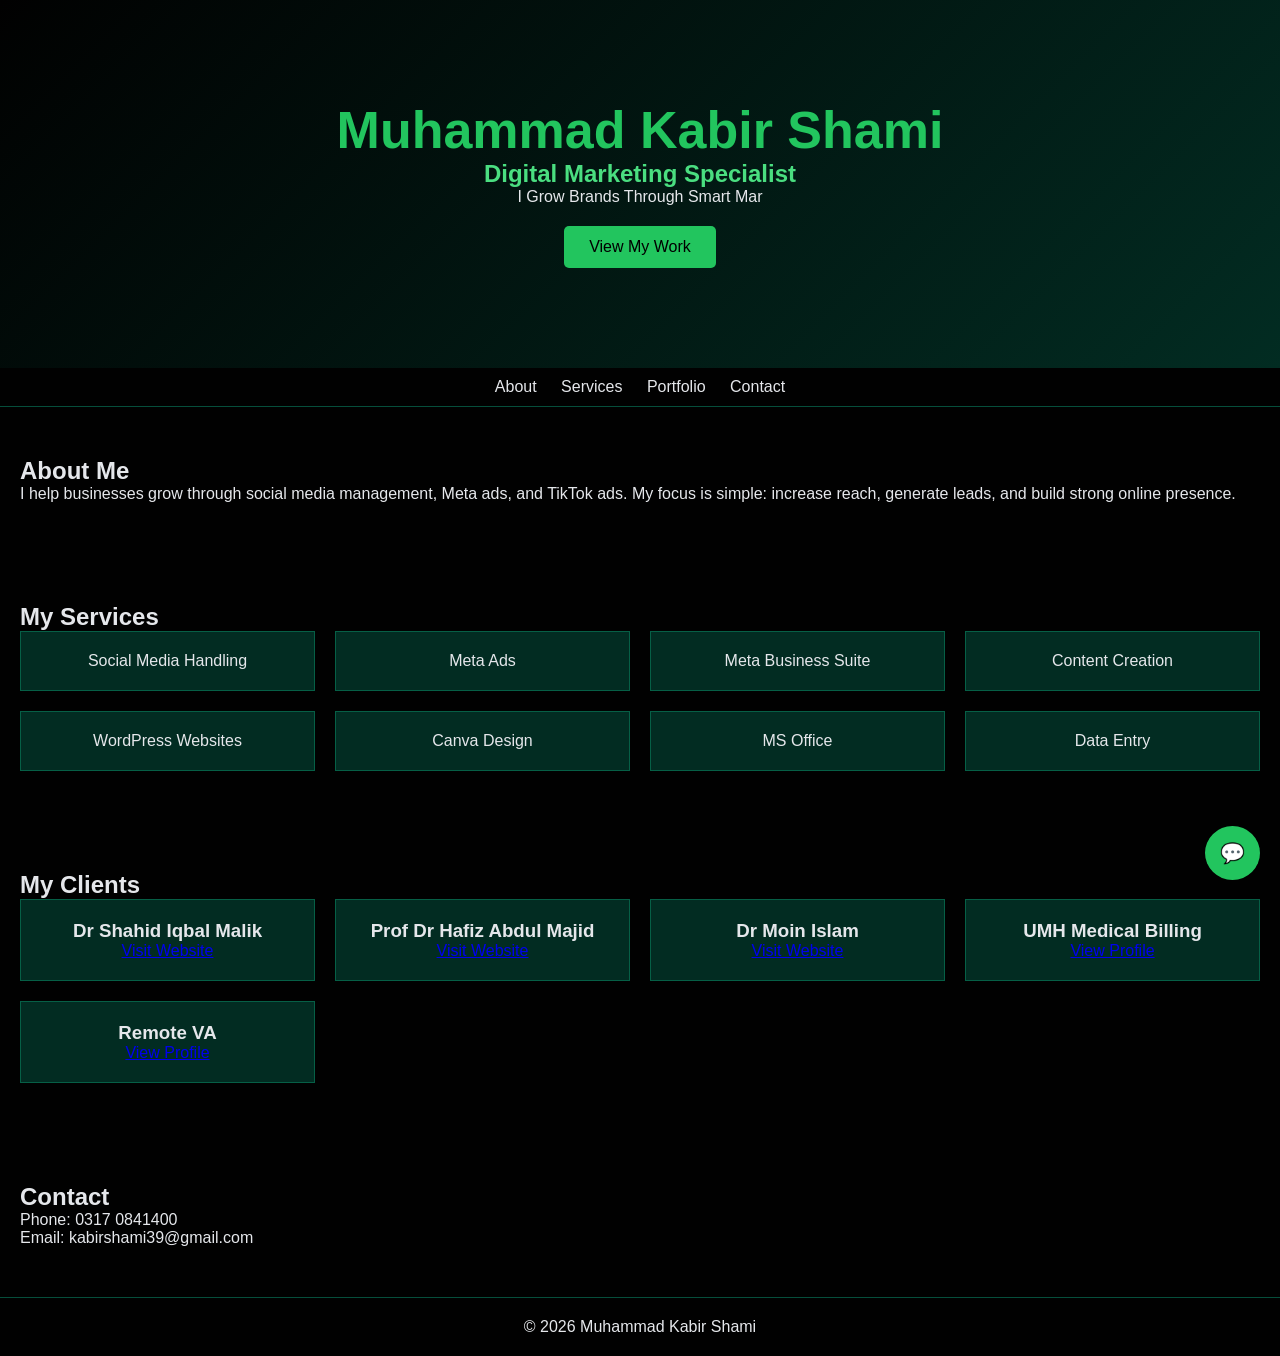
==== index.html @ 333498a7 "Update index.html" ====
<!DOCTYPE html>
<html lang="en">
<head>
  <meta charset="UTF-8">
  <meta name="viewport" content="width=device-width, initial-scale=1.0">
  <title>Muhammad Kabir Shami</title>
  <link rel="stylesheet" href="style.css">
</head>
<body>

<!-- LOADER -->
<div class="loader">Loading...</div>

<!-- HERO -->
<header class="hero">
  <h1>Muhammad Kabir Shami</h1>
  <h2>Digital Marketing Specialist</h2>
  <p class="typing"></p>
  <a href="#portfolio" class="btn">View My Work</a>
</header>

<!-- NAV -->
<nav>
  <a href="#about">About</a>
  <a href="#services">Services</a>
  <a href="#portfolio">Portfolio</a>
  <a href="#contact">Contact</a>
</nav>

<!-- ABOUT -->
<section id="about">
  <h2>About Me</h2>
  <p>
    I help businesses grow through social media management, Meta ads, and TikTok ads.
    My focus is simple: increase reach, generate leads, and build strong online presence.
  </p>
</section>

<!-- SERVICES -->
<section id="services">
  <h2>My Services</h2>
  <div class="grid">
    <div class="card">Social Media Handling</div>
    <div class="card">Meta Ads</div>
    <div class="card">Meta Business Suite</div>
    <div class="card">Content Creation</div>
    <div class="card">WordPress Websites</div>
    <div class="card">Canva Design</div>
    <div class="card">MS Office</div>
    <div class="card">Data Entry</div>
  </div>
</section>

<!-- PORTFOLIO -->
<section id="portfolio">
  <h2>My Clients</h2>
  <div class="grid">

    <div class="card">
      <h3>Dr Shahid Iqbal Malik</h3>
      <a href="https://dsimpeds.com/" target="_blank">Visit Website</a>
    </div>

    <div class="card">
      <h3>Prof Dr Hafiz Abdul Majid</h3>
      <a href="https://pdhabm.com/" target="_blank">Visit Website</a>
    </div>

    <div class="card">
      <h3>Dr Moin Islam</h3>
      <a href="https://dmislam.com/" target="_blank">Visit Website</a>
    </div>

    <div class="card">
      <h3>UMH Medical Billing</h3>
      <a href="https://www.linkedin.com/company/umhbilling/" target="_blank">View Profile</a>
    </div>

    <div class="card">
      <h3>Remote VA</h3>
      <a href="https://www.linkedin.com/company/remote-vi/" target="_blank">View Profile</a>
    </div>

  </div>
</section>

<!-- CONTACT -->
<section id="contact">
  <h2>Contact</h2>
  <p>Phone: 0317 0841400</p>
  <p>Email: kabirshami39@gmail.com</p>
</section>

<!-- WHATSAPP BUTTON -->
<a href="https://wa.me/923170841400" class="whatsapp" target="_blank">💬</a>

<footer>
  <p>© 2026 Muhammad Kabir Shami</p>
</footer>

<script src="script.js"></script>
</body>
</html>
---- style.css ----
/* RESET */
* {
  margin: 0;
  padding: 0;
  box-sizing: border-box;
}

body {
  font-family: Arial;
  background: #010101;
  color: #e5e7eb;
}

/* LOADER */
.loader {
  position: fixed;
  width: 100%;
  height: 100vh;
  background: #010101;
  color: #22c55e;
  display: flex;
  justify-content: center;
  align-items: center;
  z-index: 9999;
}

/* HERO */
.hero {
  background: linear-gradient(135deg, #010101, #022c22);
  text-align: center;
  padding: 100px 20px;
}

.hero h1 {
  font-size: 52px;
  color: #22c55e;
}

.hero h2 {
  color: #4ade80;
}

/* BUTTON */
.btn {
  margin-top: 20px;
  display: inline-block;
  padding: 12px 25px;
  background: #22c55e;
  color: black;
  text-decoration: none;
  border-radius: 5px;
}

.btn:hover {
  background: #16a34a;
}

/* NAV */
nav {
  background: #010101;
  padding: 10px;
  text-align: center;
  border-bottom: 1px solid #064e3b;
}

nav a {
  color: #e5e7eb;
  margin: 10px;
  text-decoration: none;
}

nav a.active {
  color: #22c55e;
}

/* SECTION */
section {
  padding: 50px 20px;
  opacity: 0;
  transform: translateY(30px);
  transition: 0.5s;
}

.show {
  opacity: 1;
  transform: translateY(0);
}

/* GRID */
.grid {
  display: grid;
  grid-template-columns: repeat(auto-fit, minmax(250px, 1fr));
  gap: 20px;
}

/* CARD */
.card {
  background: #022c22;
  padding: 20px;
  text-align: center;
  border: 1px solid #065f46;
}

.card:hover {
  box-shadow: 0 0 10px #22c55e;
  transform: translateY(-5px);
}

/* WHATSAPP */
.whatsapp {
  position: fixed;
  bottom: 20px;
  right: 20px;
  background: #22c55e;
  color: black;
  padding: 15px;
  border-radius: 50%;
  text-decoration: none;
  font-size: 20px;
}

/* FOOTER */
footer {
  text-align: center;
  padding: 20px;
  border-top: 1px solid #064e3b;
}
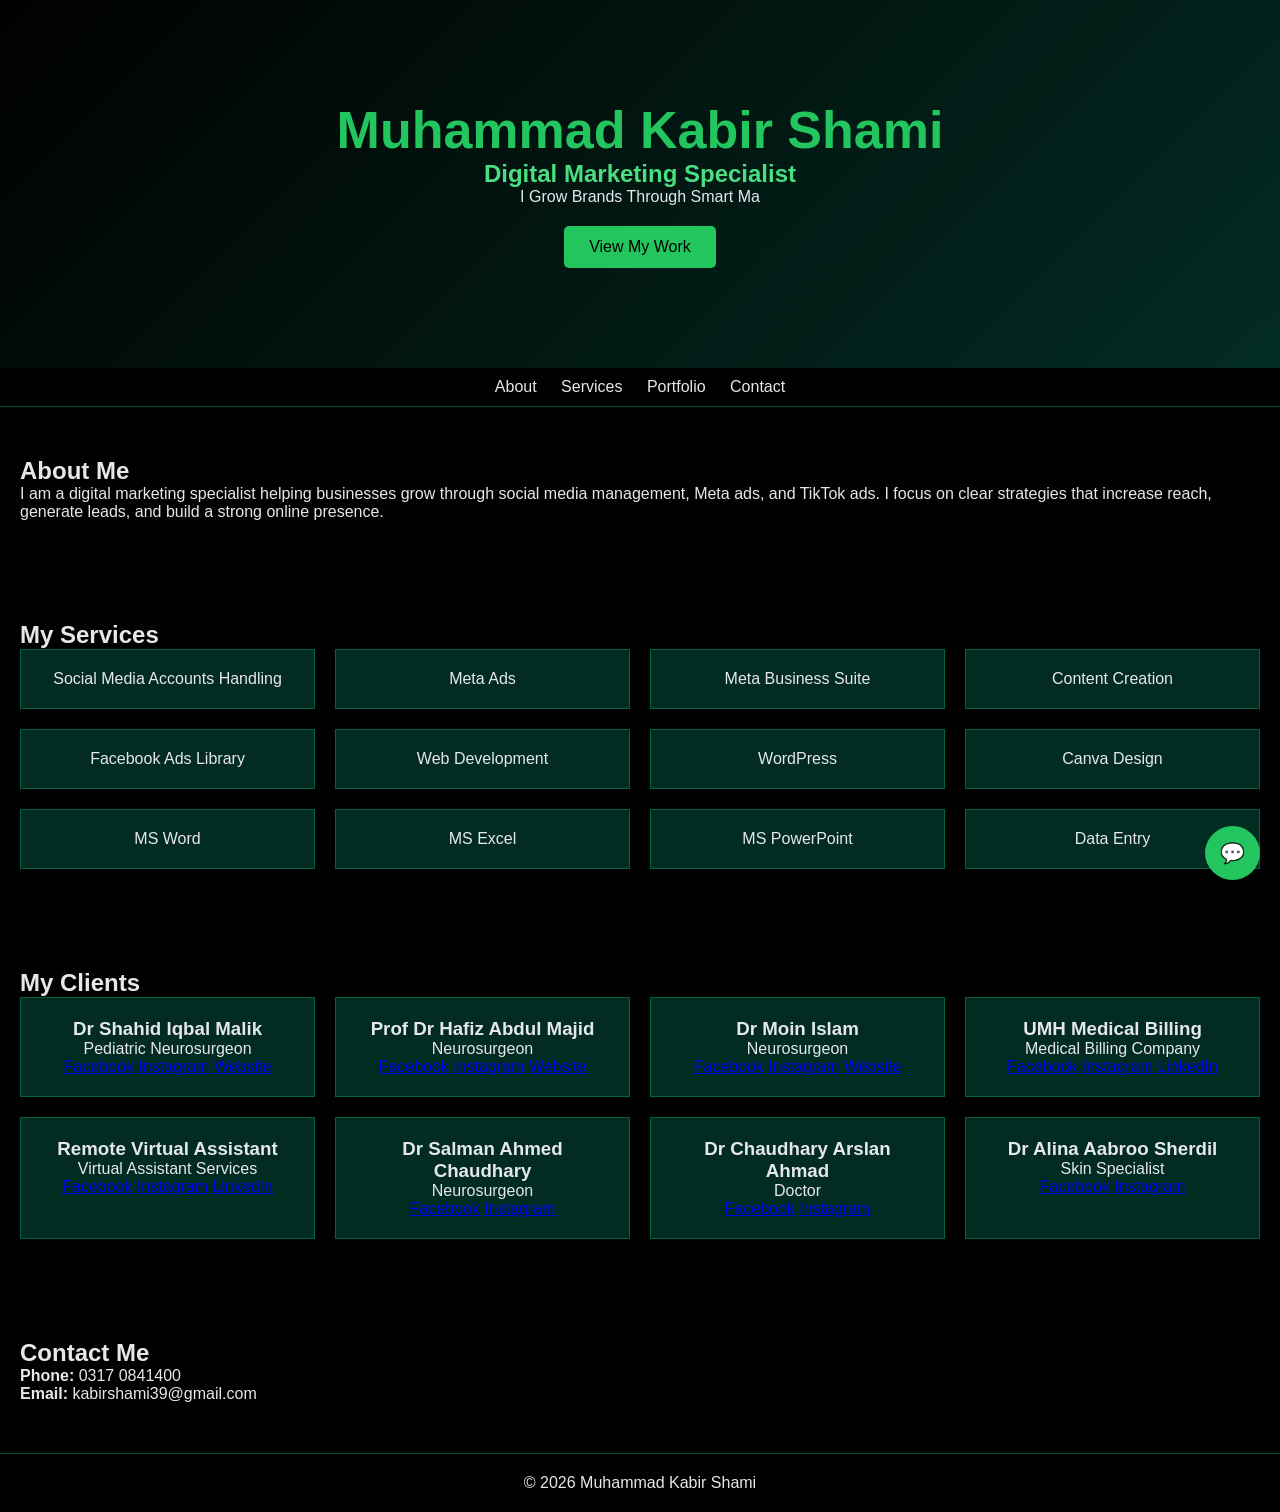
==== commit 6c7877fc: "Update index.html" ====
--- a/index.html
+++ b/index.html
@@ -3,7 +3,11 @@
 <head>
   <meta charset="UTF-8">
   <meta name="viewport" content="width=device-width, initial-scale=1.0">
-  <title>Muhammad Kabir Shami</title>
+
+  <!-- SEO -->
+  <title>Muhammad Kabir Shami | Digital Marketing Specialist</title>
+  <meta name="description" content="Digital Marketing Specialist providing Meta Ads, Social Media Management, WordPress Websites and Growth Strategies.">
+
   <link rel="stylesheet" href="style.css">
 </head>
 <body>
@@ -31,8 +35,9 @@
 <section id="about">
   <h2>About Me</h2>
   <p>
-    I help businesses grow through social media management, Meta ads, and TikTok ads.
-    My focus is simple: increase reach, generate leads, and build strong online presence.
+    I am a digital marketing specialist helping businesses grow through social media management,
+    Meta ads, and TikTok ads. I focus on clear strategies that increase reach, generate leads,
+    and build a strong online presence.
   </p>
 </section>
 
@@ -40,13 +45,17 @@
 <section id="services">
   <h2>My Services</h2>
   <div class="grid">
-    <div class="card">Social Media Handling</div>
+    <div class="card">Social Media Accounts Handling</div>
     <div class="card">Meta Ads</div>
     <div class="card">Meta Business Suite</div>
     <div class="card">Content Creation</div>
-    <div class="card">WordPress Websites</div>
+    <div class="card">Facebook Ads Library</div>
+    <div class="card">Web Development</div>
+    <div class="card">WordPress</div>
     <div class="card">Canva Design</div>
-    <div class="card">MS Office</div>
+    <div class="card">MS Word</div>
+    <div class="card">MS Excel</div>
+    <div class="card">MS PowerPoint</div>
     <div class="card">Data Entry</div>
   </div>
 </section>
@@ -54,31 +63,68 @@
 <!-- PORTFOLIO -->
 <section id="portfolio">
   <h2>My Clients</h2>
+
   <div class="grid">
 
     <div class="card">
       <h3>Dr Shahid Iqbal Malik</h3>
-      <a href="https://dsimpeds.com/" target="_blank">Visit Website</a>
+      <p>Pediatric Neurosurgeon</p>
+      <a href="https://www.facebook.com/drshahidiqbalmalik" target="_blank">Facebook</a>
+      <a href="https://www.instagram.com/drshahidiqbalmalik" target="_blank">Instagram</a>
+      <a href="https://dsimpeds.com/" target="_blank">Website</a>
     </div>
 
     <div class="card">
       <h3>Prof Dr Hafiz Abdul Majid</h3>
-      <a href="https://pdhabm.com/" target="_blank">Visit Website</a>
+      <p>Neurosurgeon</p>
+      <a href="https://www.facebook.com/profile.php?id=61565663777238" target="_blank">Facebook</a>
+      <a href="https://www.instagram.com/prof.doc.a.majid/" target="_blank">Instagram</a>
+      <a href="https://pdhabm.com/" target="_blank">Website</a>
     </div>
 
     <div class="card">
       <h3>Dr Moin Islam</h3>
-      <a href="https://dmislam.com/" target="_blank">Visit Website</a>
+      <p>Neurosurgeon</p>
+      <a href="https://www.facebook.com/Doc.Moin.Islam" target="_blank">Facebook</a>
+      <a href="https://www.instagram.com/doc.moin.islam/" target="_blank">Instagram</a>
+      <a href="https://dmislam.com/" target="_blank">Website</a>
     </div>
 
     <div class="card">
       <h3>UMH Medical Billing</h3>
-      <a href="https://www.linkedin.com/company/umhbilling/" target="_blank">View Profile</a>
+      <p>Medical Billing Company</p>
+      <a href="https://www.facebook.com/umhbilling" target="_blank">Facebook</a>
+      <a href="https://www.instagram.com/umhbilling/" target="_blank">Instagram</a>
+      <a href="https://www.linkedin.com/company/umhbilling/" target="_blank">LinkedIn</a>
     </div>
 
     <div class="card">
-      <h3>Remote VA</h3>
-      <a href="https://www.linkedin.com/company/remote-vi/" target="_blank">View Profile</a>
+      <h3>Remote Virtual Assistant</h3>
+      <p>Virtual Assistant Services</p>
+      <a href="https://www.facebook.com/remote.vii" target="_blank">Facebook</a>
+      <a href="https://www.instagram.com/remote.vii/" target="_blank">Instagram</a>
+      <a href="https://www.linkedin.com/company/remote-vi/" target="_blank">LinkedIn</a>
+    </div>
+
+    <div class="card">
+      <h3>Dr Salman Ahmed Chaudhary</h3>
+      <p>Neurosurgeon</p>
+      <a href="https://www.facebook.com/doc.salman.neuro" target="_blank">Facebook</a>
+      <a href="https://www.instagram.com/drchsalman/" target="_blank">Instagram</a>
+    </div>
+
+    <div class="card">
+      <h3>Dr Chaudhary Arslan Ahmad</h3>
+      <p>Doctor</p>
+      <a href="https://www.facebook.com/doc.ch.arslan" target="_blank">Facebook</a>
+      <a href="https://www.instagram.com/docch.arslan/" target="_blank">Instagram</a>
+    </div>
+
+    <div class="card">
+      <h3>Dr Alina Aabroo Sherdil</h3>
+      <p>Skin Specialist</p>
+      <a href="https://www.facebook.com/doc.alina.skin" target="_blank">Facebook</a>
+      <a href="https://www.instagram.com/dr_alina_skin/" target="_blank">Instagram</a>
     </div>
 
   </div>
@@ -86,18 +132,21 @@
 
 <!-- CONTACT -->
 <section id="contact">
-  <h2>Contact</h2>
-  <p>Phone: 0317 0841400</p>
-  <p>Email: kabirshami39@gmail.com</p>
+  <h2>Contact Me</h2>
+  <p><strong>Phone:</strong> 0317 0841400</p>
+  <p><strong>Email:</strong> kabirshami39@gmail.com</p>
 </section>
 
 <!-- WHATSAPP BUTTON -->
 <a href="https://wa.me/923170841400" class="whatsapp" target="_blank">💬</a>
 
+<!-- FOOTER -->
 <footer>
   <p>© 2026 Muhammad Kabir Shami</p>
 </footer>
 
+<!-- JS -->
 <script src="script.js"></script>
+
 </body>
 </html>
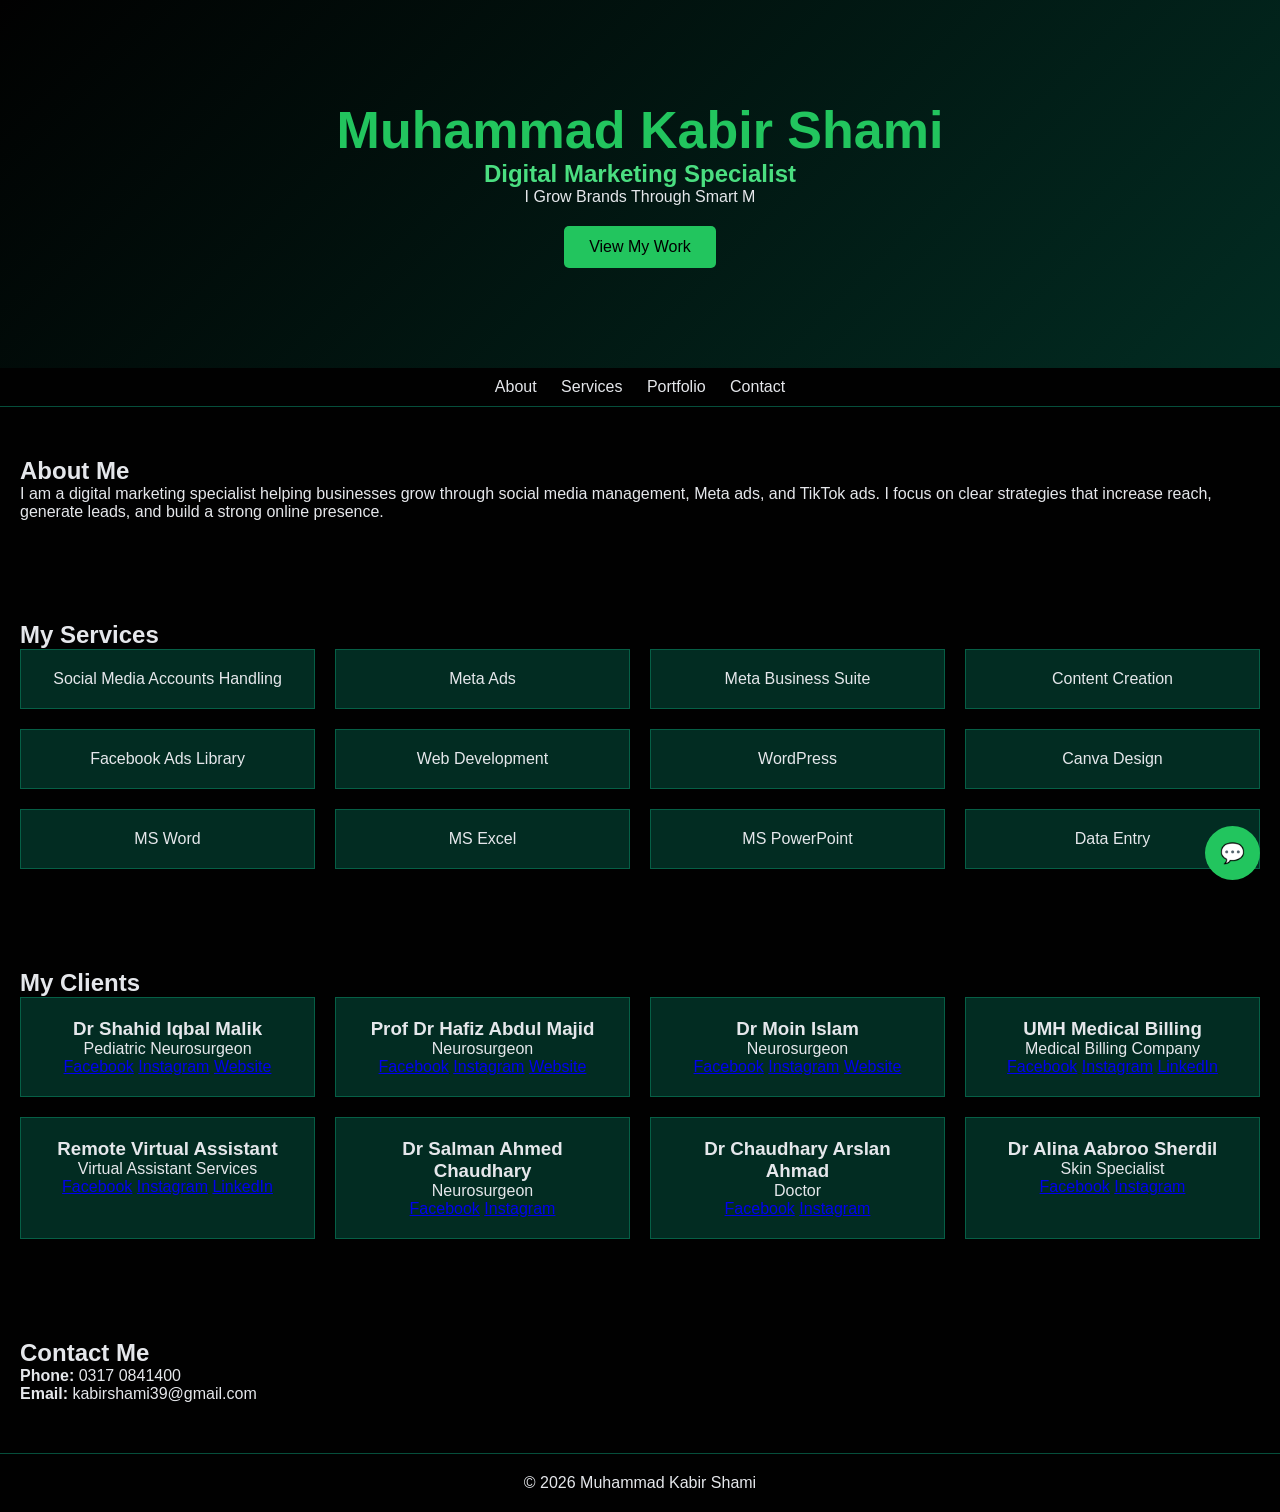
==== commit 393026c1: "Update index.html" ====
--- a/index.html
+++ b/index.html
@@ -1,8 +1,16 @@
+<meta name="google-site-verification" content="YOUR_CODE_HERE">
 <!DOCTYPE html>
 <html lang="en">
 <head>
+  <head>
+ <head>
   <meta charset="UTF-8">
   <meta name="viewport" content="width=device-width, initial-scale=1.0">
+
+  <meta name="google-site-verification" content="XXXXX" />
+
+  <title>Muhammad Kabir Shami</title>
+</head>
 
   <!-- SEO -->
   <title>Muhammad Kabir Shami | Digital Marketing Specialist</title>
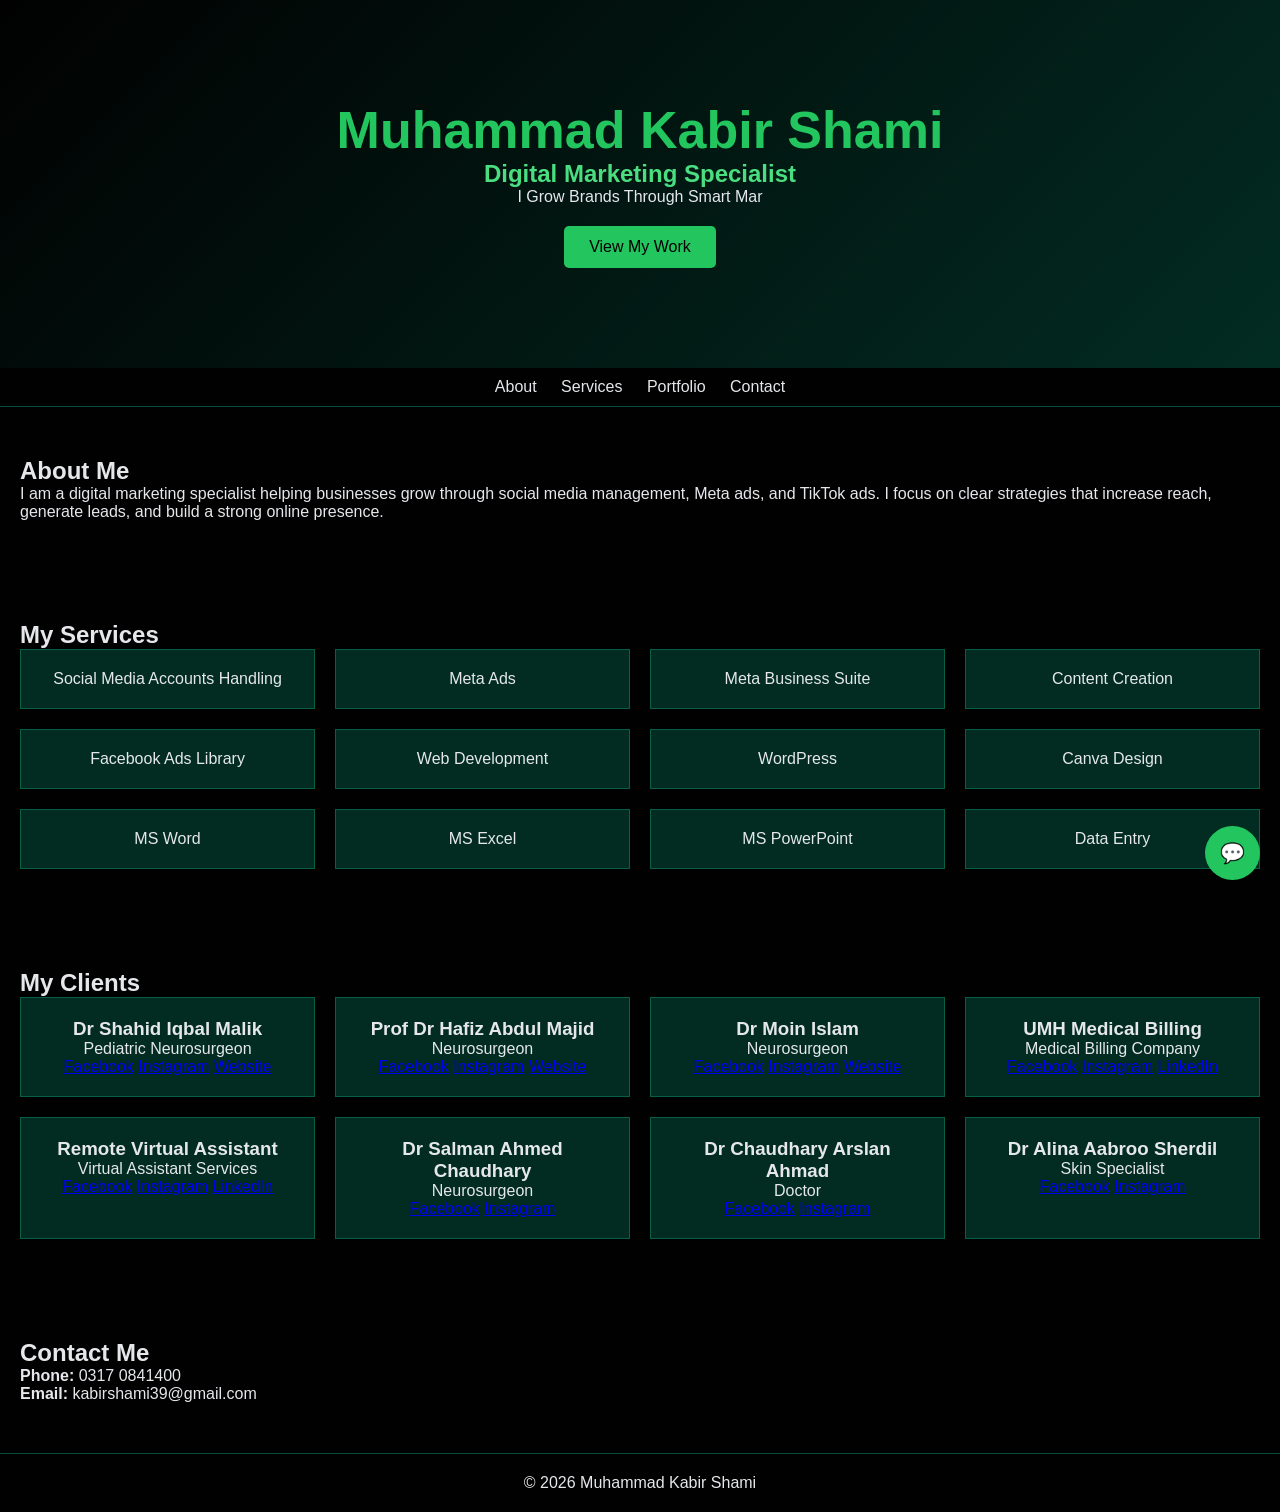
==== commit 6c77c172: "Update index.html" ====
--- a/index.html
+++ b/index.html
@@ -1,8 +1,6 @@
 <meta name="google-site-verification" content="YOUR_CODE_HERE">
 <!DOCTYPE html>
 <html lang="en">
-<head>
-  <head>
  <head>
   <meta charset="UTF-8">
   <meta name="viewport" content="width=device-width, initial-scale=1.0">
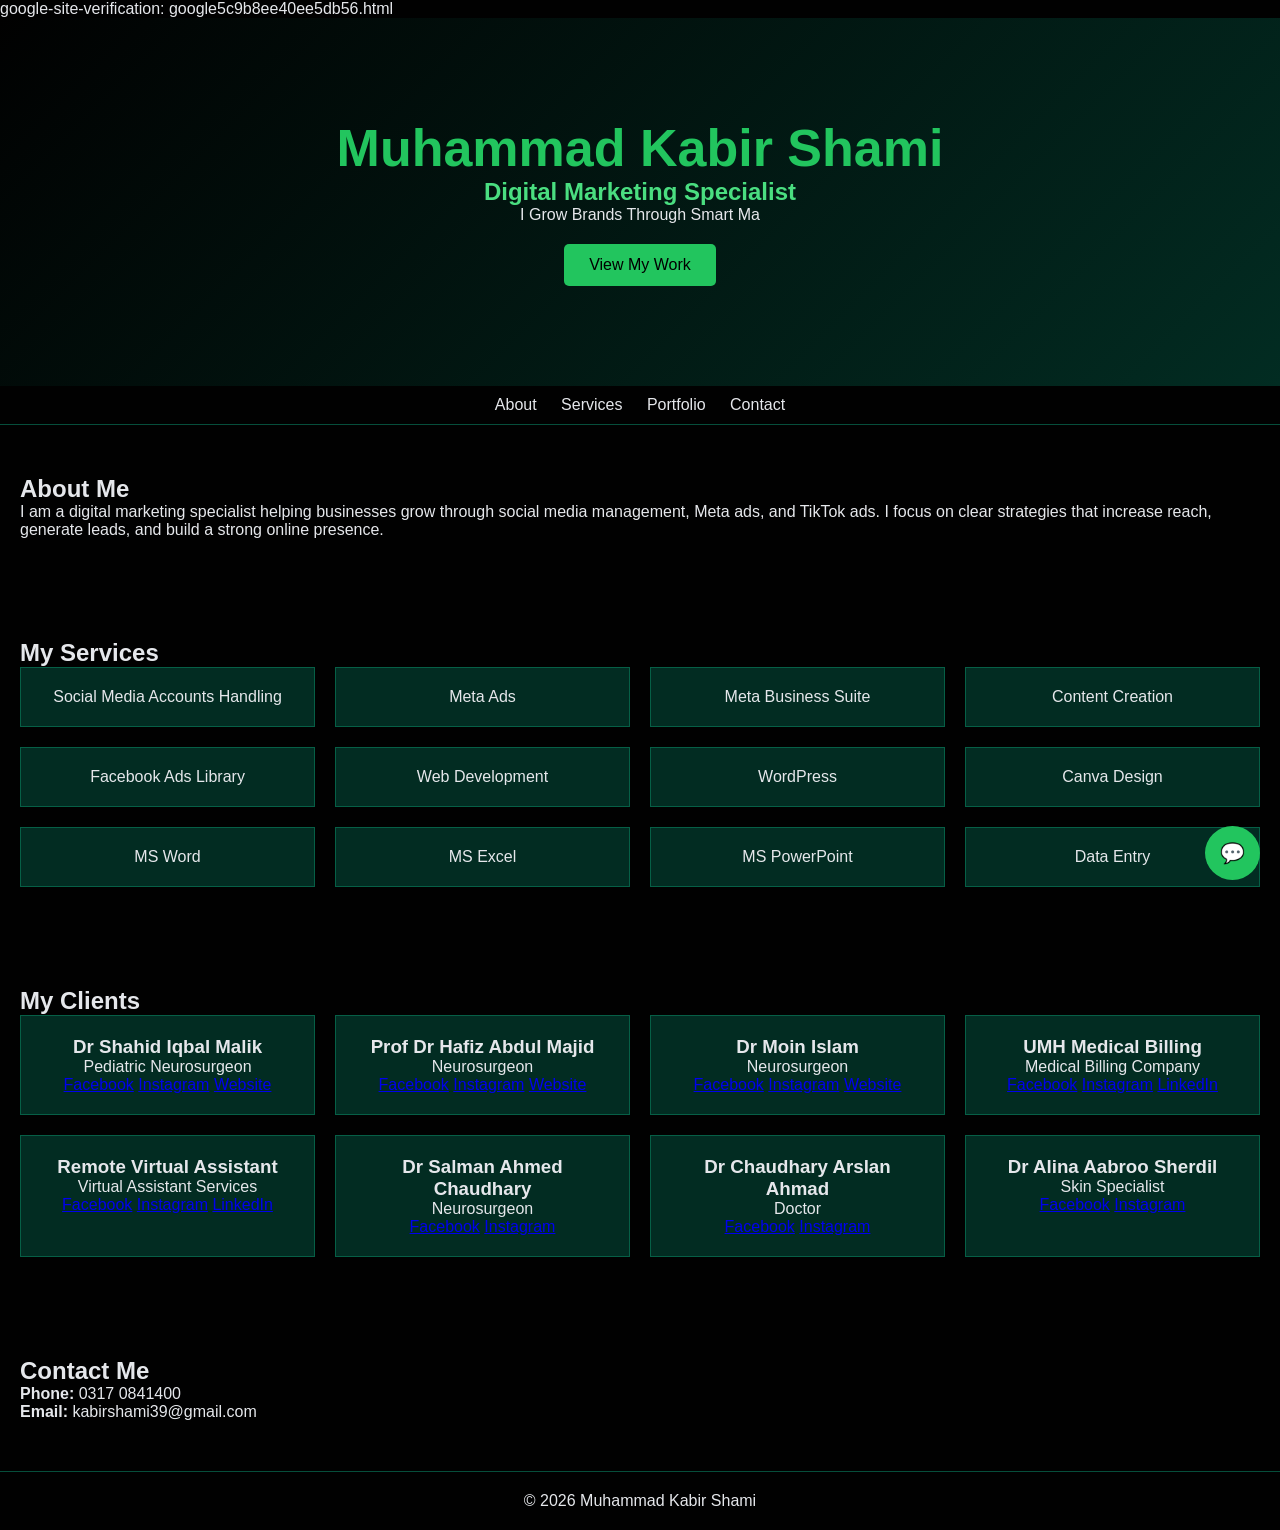
==== commit 86c8db34: "Update index.html" ====
--- a/index.html
+++ b/index.html
@@ -1,4 +1,3 @@
-<meta name="google-site-verification" content="YOUR_CODE_HERE">
 <!DOCTYPE html>
 <html lang="en">
  <head>
@@ -9,7 +8,7 @@
 
   <title>Muhammad Kabir Shami</title>
 </head>
-
+google-site-verification: google5c9b8ee40ee5db56.html
   <!-- SEO -->
   <title>Muhammad Kabir Shami | Digital Marketing Specialist</title>
   <meta name="description" content="Digital Marketing Specialist providing Meta Ads, Social Media Management, WordPress Websites and Growth Strategies.">
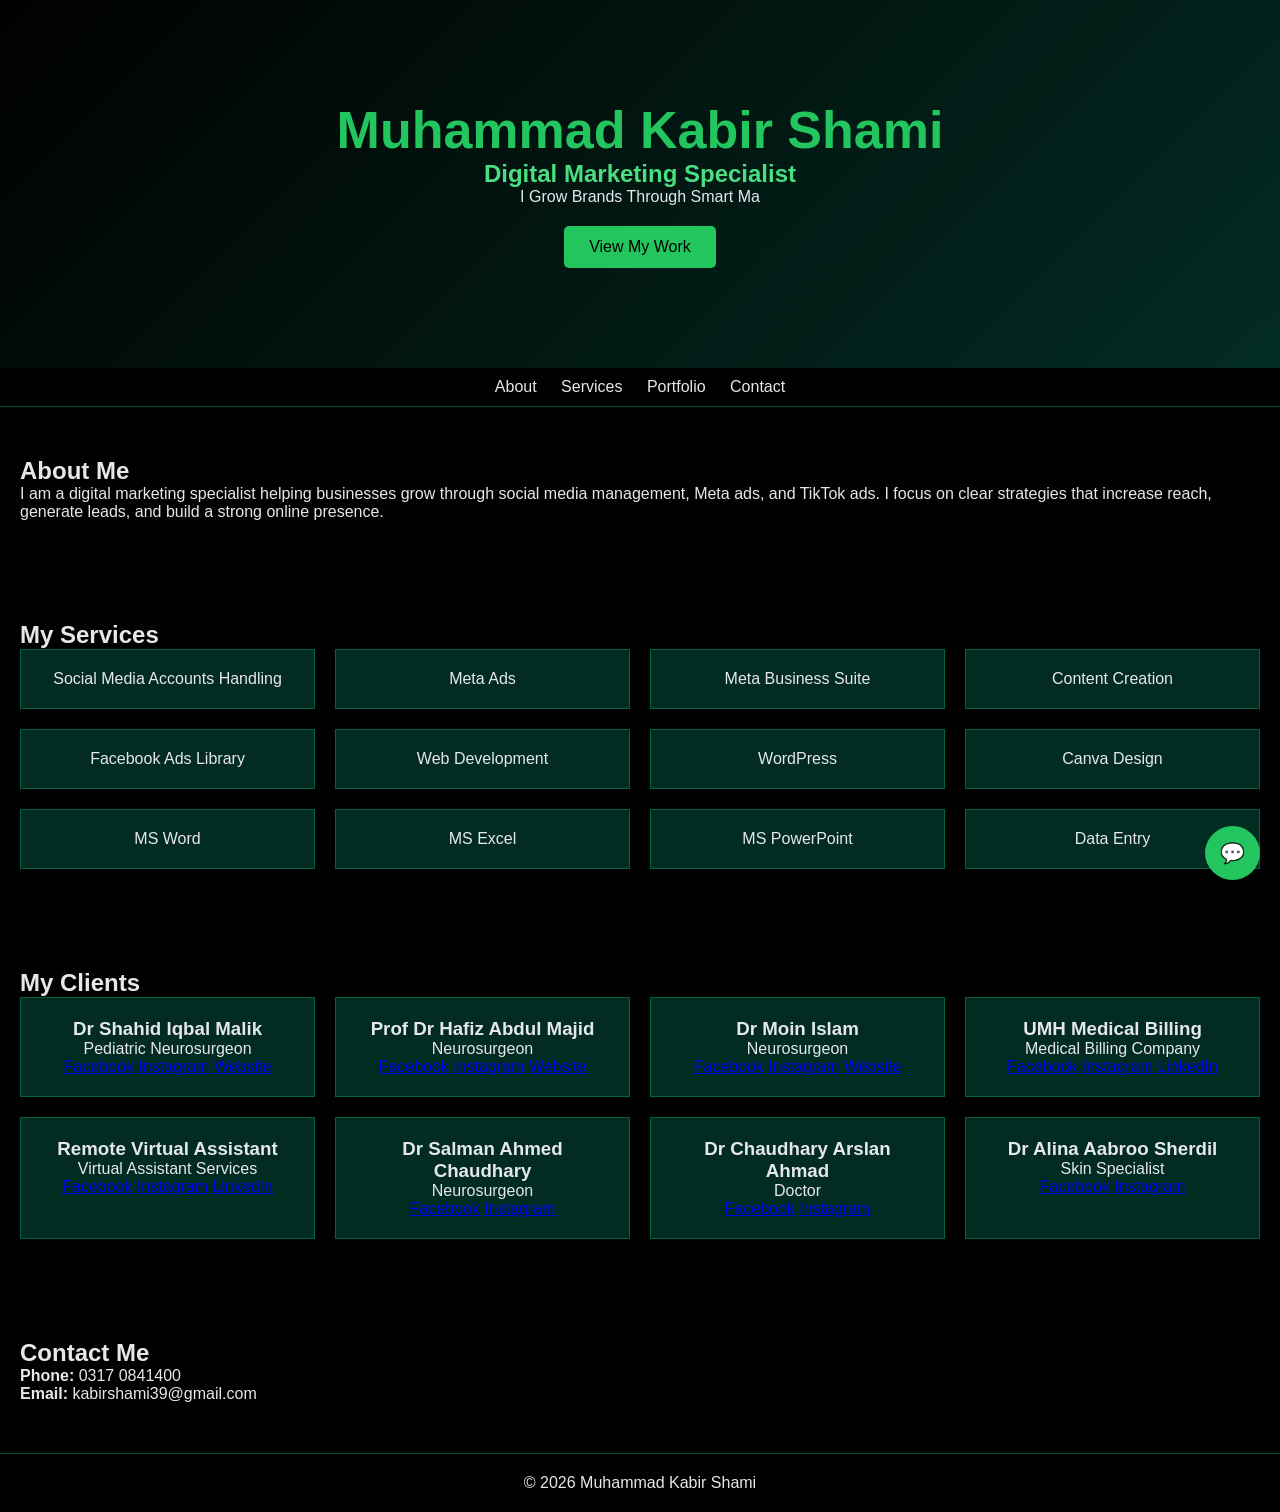
==== commit 031857d9: "Update index.html" ====
--- a/index.html
+++ b/index.html
@@ -8,7 +8,6 @@
 
   <title>Muhammad Kabir Shami</title>
 </head>
-google-site-verification: google5c9b8ee40ee5db56.html
   <!-- SEO -->
   <title>Muhammad Kabir Shami | Digital Marketing Specialist</title>
   <meta name="description" content="Digital Marketing Specialist providing Meta Ads, Social Media Management, WordPress Websites and Growth Strategies.">
